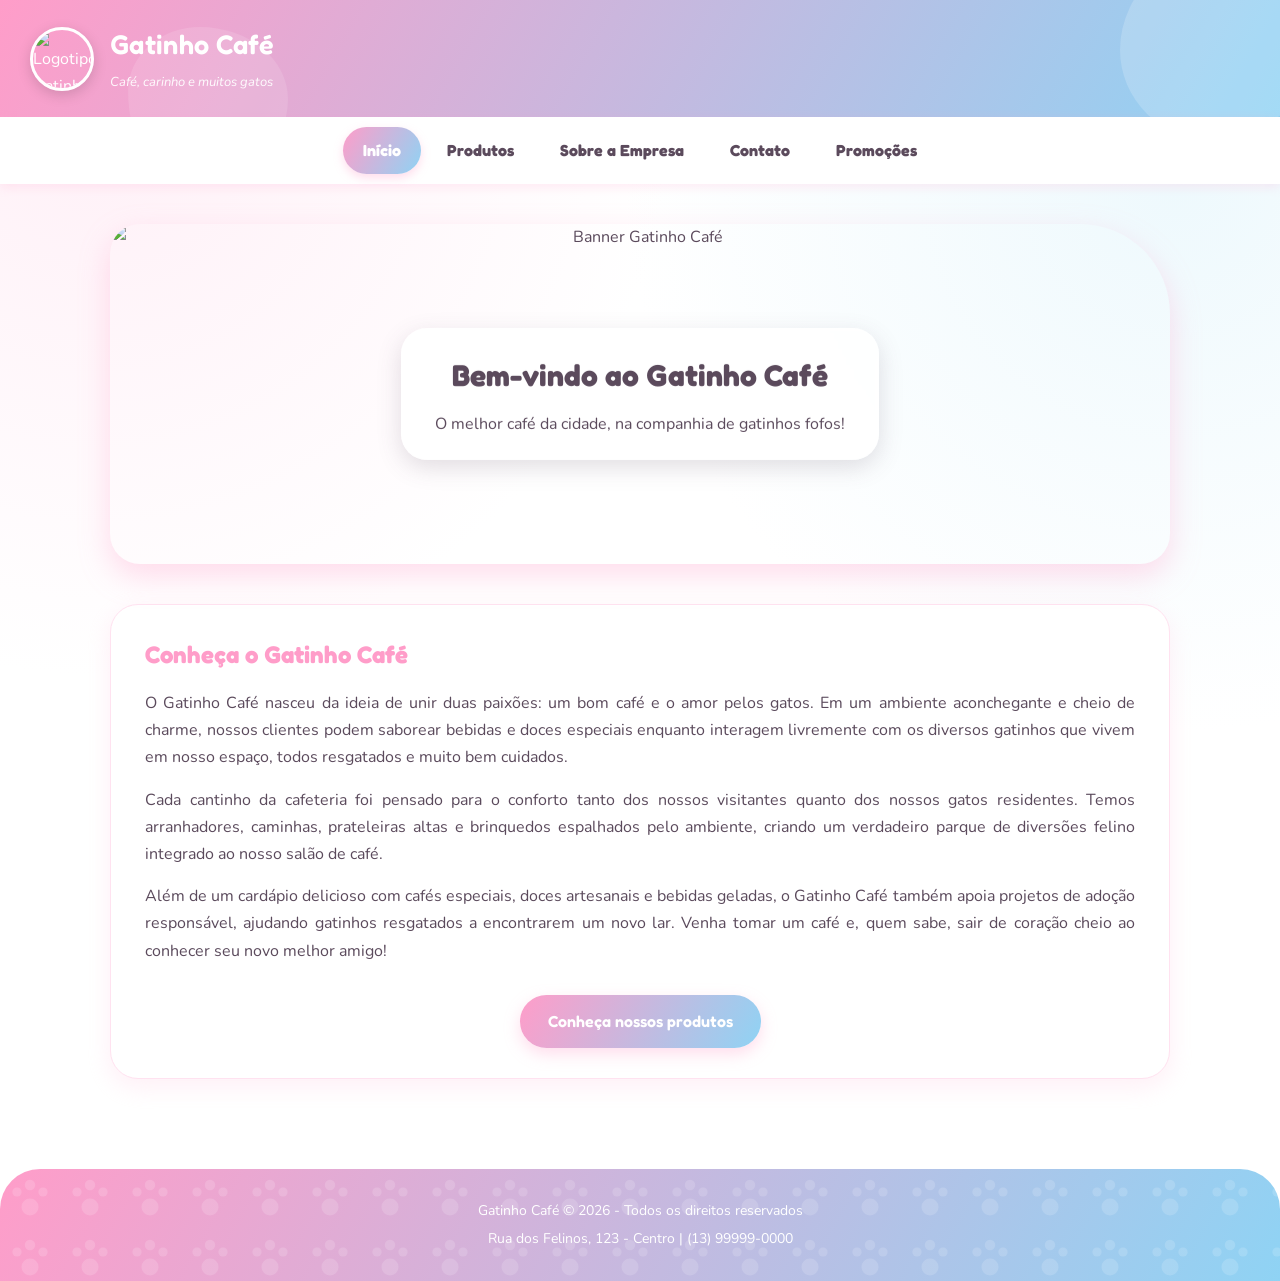
==== catteria/index.html @ 18acb214 "Add files via upload" ====
<!DOCTYPE html>
<html lang="pt-br">
<head>
    <meta charset="UTF-8">
    <title>Gatinho Café - Página Inicial</title>
    <link rel="preconnect" href="https://fonts.googleapis.com">
    <link rel="preconnect" href="https://fonts.gstatic.com" crossorigin>
    <link href="https://fonts.googleapis.com/css2?family=Fredoka:wght@500;600;700&family=Nunito:wght@400;600;700&display=swap" rel="stylesheet">
    <link rel="stylesheet" href="style.css">
</head>
<body>

    <header>
        <div class="logo-area">
            <img src="https://picsum.photos/seed/gatinhologo/120/120" alt="Logotipo Gatinho Café">
            <div>
                <h1>Gatinho Café</h1>
                <span>Café, carinho e muitos gatos</span>
            </div>
        </div>
    </header>

    <nav>
        <ul>
            <li><a href="index.html" class="nav-ativo">Início</a></li>
            <li><a href="produtos.html">Produtos</a></li>
            <li><a href="sobre.html">Sobre a Empresa</a></li>
            <li><a href="contato.html">Contato</a></li>
            <li><a href="promocoes.html">Promoções</a></li>
        </ul>
    </nav>

    <main>

        <section class="banner">
            <img src="https://picsum.photos/seed/gatinhobanner/1200/500" alt="Banner Gatinho Café">
            <div class="banner-texto">
                <h2>Bem-vindo ao Gatinho Café</h2>
                <p>O melhor café da cidade, na companhia de gatinhos fofos!</p>
            </div>
        </section>

        <section class="apresentacao">
            <h2>Conheça o Gatinho Café</h2>
            <p>
                O Gatinho Café nasceu da ideia de unir duas paixões: um bom café e o amor pelos gatos.
                Em um ambiente aconchegante e cheio de charme, nossos clientes podem saborear bebidas e
                doces especiais enquanto interagem livremente com os diversos gatinhos que vivem em nosso
                espaço, todos resgatados e muito bem cuidados.
            </p>
            <p>
                Cada cantinho da cafeteria foi pensado para o conforto tanto dos nossos visitantes quanto
                dos nossos gatos residentes. Temos arranhadores, caminhas, prateleiras altas e brinquedos
                espalhados pelo ambiente, criando um verdadeiro parque de diversões felino integrado ao
                nosso salão de café.
            </p>
            <p>
                Além de um cardápio delicioso com cafés especiais, doces artesanais e bebidas geladas, o
                Gatinho Café também apoia projetos de adoção responsável, ajudando gatinhos resgatados a
                encontrarem um novo lar. Venha tomar um café e, quem sabe, sair de coração cheio ao
                conhecer seu novo melhor amigo!
            </p>
            <div class="centralizar">
                <a href="produtos.html" class="btn">Conheça nossos produtos</a>
            </div>
        </section>

    </main>

    <footer>
        <p>Gatinho Café &copy; 2026 - Todos os direitos reservados</p>
        <p>Rua dos Felinos, 123 - Centro | (13) 99999-0000</p>
    </footer>

</body>
</html>
---- catteria/style.css ----
/* =========================================================
   Gatinho Café - style.css
   Paleta: rosa pastel + azul bebê + branco
   Estética: lúdica, orgânica, arredondada (inspirada em
   cat cafés — formas de "blob", patinhas e cantos únicos)
   ========================================================= */

:root {
    --rosa: #ffd8e9;
    --rosa-forte: #ff9dc9;
    --rosa-suave: #fff0f7;
    --azul: #cdeaf9;
    --azul-forte: #8fd3f4;
    --azul-suave: #eef9fd;
    --branco: #ffffff;
    --texto: #5b4a5c;
    --texto-suave: #8a7a92;
    --sombra-rosa: rgba(255, 157, 201, 0.35);
    --sombra-azul: rgba(143, 211, 244, 0.35);
    --borda: #ffe2f0;
    --raio-organico: 30px 90px 30px 30px;
}

* {
    margin: 0;
    padding: 0;
    box-sizing: border-box;
}

body {
    font-family: 'Nunito', Arial, Helvetica, sans-serif;
    background-color: var(--branco);
    background-image:
        radial-gradient(circle at 8% 12%, var(--rosa-suave) 0%, transparent 40%),
        radial-gradient(circle at 92% 20%, var(--azul-suave) 0%, transparent 40%);
    background-attachment: fixed;
    color: var(--texto);
    line-height: 1.7;
}

a {
    text-decoration: none;
    color: inherit;
}

img {
    max-width: 100%;
    display: block;
}

h1, h2, h3 {
    font-family: 'Fredoka', 'Nunito', Arial, sans-serif;
}

/* Textura sutil de patinhas, usada em fundos coloridos */
.padrao-patinhas {
    background-image: url("data:image/svg+xml,%3Csvg xmlns='http://www.w3.org/2000/svg' width='60' height='60' viewBox='0 0 60 60'%3E%3Cg fill='%23ffffff' fill-opacity='0.18'%3E%3Ccircle cx='30' cy='38' r='8.5'/%3E%3Ccircle cx='17' cy='23' r='4.6'/%3E%3Ccircle cx='30' cy='16' r='5.2'/%3E%3Ccircle cx='43' cy='23' r='4.6'/%3E%3C/g%3E%3C/svg%3E");
    background-repeat: repeat;
    background-size: 60px 60px;
}

/* ===== HEADER ===== */
header {
    position: relative;
    background: linear-gradient(120deg, var(--rosa-forte), var(--azul-forte));
    color: #ffffff;
    padding: 22px 30px;
    display: flex;
    align-items: center;
    justify-content: space-between;
    flex-wrap: wrap;
    overflow: hidden;
}

header::before {
    content: "";
    position: absolute;
    top: -60px;
    right: -40px;
    width: 200px;
    height: 200px;
    background: rgba(255, 255, 255, 0.18);
    border-radius: 63% 37% 54% 46% / 55% 45% 55% 45%;
}

header::after {
    content: "";
    position: absolute;
    bottom: -70px;
    left: 10%;
    width: 160px;
    height: 160px;
    background: rgba(255, 255, 255, 0.12);
    border-radius: 45% 55% 60% 40% / 40% 45% 55% 60%;
}

.logo-area {
    position: relative;
    z-index: 1;
    display: flex;
    align-items: center;
    gap: 16px;
}

.logo-area img {
    width: 64px;
    height: 64px;
    border-radius: 50%;
    border: 3px solid #fff;
    object-fit: cover;
    box-shadow: 0 4px 14px rgba(0, 0, 0, 0.15);
}

.logo-area h1 {
    font-size: 27px;
    font-weight: 600;
    letter-spacing: 0.3px;
}

.logo-area span {
    font-size: 13px;
    font-style: italic;
    opacity: 0.95;
}

/* ===== NAV ===== */
nav {
    background: var(--branco);
    box-shadow: 0 3px 10px rgba(255, 157, 201, 0.2);
    position: relative;
    z-index: 2;
}

nav ul {
    list-style: none;
    display: flex;
    flex-wrap: wrap;
    justify-content: center;
    gap: 6px;
    padding: 10px 12px;
}

nav ul li {
    margin: 0;
}

nav ul li a {
    display: block;
    color: var(--texto);
    padding: 10px 20px;
    font-weight: 700;
    font-family: 'Fredoka', 'Nunito', sans-serif;
    border-radius: 999px;
    transition: all 0.25s ease;
}

nav ul li a:hover {
    background: linear-gradient(120deg, var(--rosa), var(--azul));
    color: var(--texto);
    transform: translateY(-2px);
}

nav ul li a.nav-ativo {
    background: linear-gradient(120deg, var(--rosa-forte), var(--azul-forte));
    color: #fff;
    box-shadow: 0 4px 10px var(--sombra-rosa);
}

/* ===== MAIN ===== */
main {
    max-width: 1100px;
    margin: 0 auto;
    padding: 40px 20px;
}

/* ===== BANNER (index) ===== */
.banner {
    position: relative;
    text-align: center;
    margin-bottom: 40px;
}

.banner img {
    width: 100%;
    height: 340px;
    object-fit: cover;
    border-radius: var(--raio-organico);
    box-shadow: 0 12px 30px var(--sombra-rosa);
}

.banner-texto {
    position: absolute;
    top: 50%;
    left: 50%;
    transform: translate(-50%, -50%);
    background: rgba(255, 255, 255, 0.85);
    backdrop-filter: blur(2px);
    color: var(--texto);
    padding: 22px 34px;
    border-radius: 26px;
    box-shadow: 0 8px 24px rgba(91, 74, 92, 0.18);
}

.banner-texto h2 {
    font-size: 30px;
    margin-bottom: 10px;
    color: var(--texto);
}

/* ===== BOTÕES ===== */
.btn {
    display: inline-block;
    background: linear-gradient(120deg, var(--rosa-forte), var(--azul-forte));
    color: #fff;
    padding: 13px 28px;
    border: none;
    border-radius: 999px;
    font-family: 'Fredoka', 'Nunito', sans-serif;
    font-weight: 600;
    cursor: pointer;
    margin-top: 15px;
    box-shadow: 0 6px 16px var(--sombra-rosa);
    transition: transform 0.2s ease, box-shadow 0.2s ease;
}

.btn:hover {
    transform: translateY(-3px);
    box-shadow: 0 10px 22px var(--sombra-azul);
}

/* ===== TEXTO DE APRESENTAÇÃO ===== */
.apresentacao {
    background: var(--branco);
    border: 1px solid var(--borda);
    border-radius: 28px;
    padding: 30px 34px;
    box-shadow: 0 8px 24px rgba(255, 216, 233, 0.4);
}

.apresentacao h2 {
    color: var(--rosa-forte);
    margin-bottom: 14px;
}

.apresentacao p {
    margin-bottom: 15px;
    text-align: justify;
}

.centralizar {
    text-align: center;
}

/* ===== GRID DE PRODUTOS (FLEXBOX) ===== */
.produtos-grid {
    display: flex;
    flex-wrap: wrap;
    gap: 24px;
    justify-content: center;
    margin-top: 25px;
}

.produto-card {
    position: relative;
    background-color: var(--branco);
    border: 1px solid var(--borda);
    border-radius: var(--raio-organico);
    width: 230px;
    padding: 16px;
    text-align: center;
    box-shadow: 0 6px 18px rgba(143, 211, 244, 0.2);
    display: flex;
    flex-direction: column;
    justify-content: space-between;
    transition: transform 0.25s ease, box-shadow 0.25s ease, border-radius 0.25s ease;
}

.produto-card:hover {
    transform: translateY(-6px);
    box-shadow: 0 14px 26px var(--sombra-rosa);
    border-radius: 30px 30px 90px 30px;
}

.produto-card::before {
    content: "🐾";
    position: absolute;
    top: -10px;
    left: -10px;
    width: 34px;
    height: 34px;
    background: linear-gradient(120deg, var(--rosa), var(--azul));
    border-radius: 50%;
    display: flex;
    align-items: center;
    justify-content: center;
    font-size: 15px;
    box-shadow: 0 3px 8px rgba(0, 0, 0, 0.12);
    z-index: 1;
}

.produto-card img {
    width: 100%;
    height: 140px;
    object-fit: cover;
    border-radius: 18px 50px 18px 18px;
    margin-bottom: 12px;
}

.produto-card h3 {
    font-size: 18px;
    margin-bottom: 8px;
    color: var(--texto);
}

.produto-card p {
    font-size: 14px;
    margin-bottom: 10px;
    color: var(--texto-suave);
}

.produto-card .valor {
    font-size: 18px;
    font-weight: 700;
    color: var(--rosa-forte);
    margin-bottom: 10px;
    font-family: 'Fredoka', 'Nunito', sans-serif;
}

/* ===== PROMOÇÕES ===== */
.promo-card {
    background-color: var(--rosa-suave);
    border: 2px dashed var(--rosa-forte);
}

.valor-antigo {
    text-decoration: line-through;
    color: var(--texto-suave);
    font-size: 14px;
}

.valor-atual {
    color: #e0568f;
    font-size: 20px;
    font-weight: 700;
    font-family: 'Fredoka', 'Nunito', sans-serif;
}

.desconto {
    display: inline-block;
    background: linear-gradient(120deg, var(--rosa-forte), var(--azul-forte));
    color: #fff;
    padding: 4px 12px;
    border-radius: 999px;
    font-size: 13px;
    font-weight: 700;
    margin-top: 8px;
}

/* ===== TABELA SIMPLES ===== */
table {
    width: 100%;
    border-collapse: separate;
    border-spacing: 0;
    margin: 20px 0;
    background-color: var(--branco);
    border-radius: 18px;
    overflow: hidden;
    box-shadow: 0 6px 18px rgba(143, 211, 244, 0.2);
}

table caption {
    font-weight: 700;
    font-size: 18px;
    margin-bottom: 12px;
    color: var(--rosa-forte);
    font-family: 'Fredoka', 'Nunito', sans-serif;
    caption-side: top;
}

table th,
table td {
    border-bottom: 1px solid var(--borda);
    padding: 12px;
    text-align: center;
}

table th {
    background: linear-gradient(120deg, var(--rosa-forte), var(--azul-forte));
    color: #fff;
    font-family: 'Fredoka', 'Nunito', sans-serif;
}

table tr:nth-child(even) {
    background-color: var(--azul-suave);
}

table tr:last-child td {
    border-bottom: none;
}

/* ===== PÁGINA SOBRE ===== */
.sobre-imagem {
    margin-bottom: 24px;
    border-radius: var(--raio-organico);
    overflow: hidden;
    box-shadow: 0 12px 30px var(--sombra-azul);
}

.sobre-imagem img {
    width: 100%;
    height: 300px;
    object-fit: cover;
}

.sobre-texto {
    background: var(--branco);
    border: 1px solid var(--borda);
    border-radius: 28px;
    padding: 30px 34px;
    box-shadow: 0 8px 24px rgba(255, 216, 233, 0.35);
}

.sobre-texto h2 {
    color: var(--rosa-forte);
    margin-top: 20px;
    margin-bottom: 8px;
}

.sobre-texto h2:first-child {
    margin-top: 0;
}

.sobre-texto p {
    text-align: justify;
    margin-bottom: 12px;
}

/* ===== FORMULÁRIO DE CONTATO ===== */
.form-container {
    display: flex;
    justify-content: center;
}

form {
    position: relative;
    background-color: var(--branco);
    border: 1px solid var(--borda);
    border-radius: 30px;
    padding: 34px;
    width: 100%;
    max-width: 500px;
    display: flex;
    flex-direction: column;
    box-shadow: 0 10px 28px rgba(255, 216, 233, 0.45);
    overflow: hidden;
}

form::before {
    content: "";
    position: absolute;
    top: -50px;
    right: -50px;
    width: 130px;
    height: 130px;
    background: linear-gradient(120deg, var(--rosa), var(--azul));
    opacity: 0.5;
    border-radius: 63% 37% 54% 46% / 55% 45% 55% 45%;
    z-index: 0;
}

form > * {
    position: relative;
    z-index: 1;
}

form label {
    font-weight: 700;
    margin-top: 12px;
    margin-bottom: 5px;
    color: var(--texto);
}

form input,
form select,
form textarea {
    padding: 11px 14px;
    border: 1.5px solid var(--borda);
    border-radius: 14px;
    font-family: inherit;
    font-size: 14px;
    background-color: var(--rosa-suave);
    color: var(--texto);
    outline: none;
    transition: border-color 0.2s ease, box-shadow 0.2s ease;
}

form input:focus,
form select:focus,
form textarea:focus {
    border-color: var(--azul-forte);
    box-shadow: 0 0 0 3px var(--sombra-azul);
    background-color: var(--branco);
}

form textarea {
    resize: vertical;
    min-height: 100px;
}

form button {
    margin-top: 20px;
    align-self: center;
}

/* ===== FOOTER ===== */
footer {
    position: relative;
    background: linear-gradient(120deg, var(--rosa-forte), var(--azul-forte));
    color: #fff;
    text-align: center;
    padding: 26px 20px;
    margin-top: 50px;
    border-radius: 40px 40px 0 0;
    overflow: hidden;
}

footer::after {
    content: "";
    position: absolute;
    inset: 0;
    background-image: url("data:image/svg+xml,%3Csvg xmlns='http://www.w3.org/2000/svg' width='60' height='60' viewBox='0 0 60 60'%3E%3Cg fill='%23ffffff' fill-opacity='0.15'%3E%3Ccircle cx='30' cy='38' r='8.5'/%3E%3Ccircle cx='17' cy='23' r='4.6'/%3E%3Ccircle cx='30' cy='16' r='5.2'/%3E%3Ccircle cx='43' cy='23' r='4.6'/%3E%3C/g%3E%3C/svg%3E");
    background-repeat: repeat;
    background-size: 60px 60px;
    pointer-events: none;
}

footer p {
    position: relative;
    font-size: 14px;
    margin: 4px 0;
}

/* ===== RESPONSIVO ===== */
@media (max-width: 600px) {
    .banner img {
        height: 220px;
    }
    .banner-texto {
        padding: 16px 20px;
    }
    .banner-texto h2 {
        font-size: 22px;
    }
    .produto-card {
        width: 100%;
        max-width: 280px;
    }
}
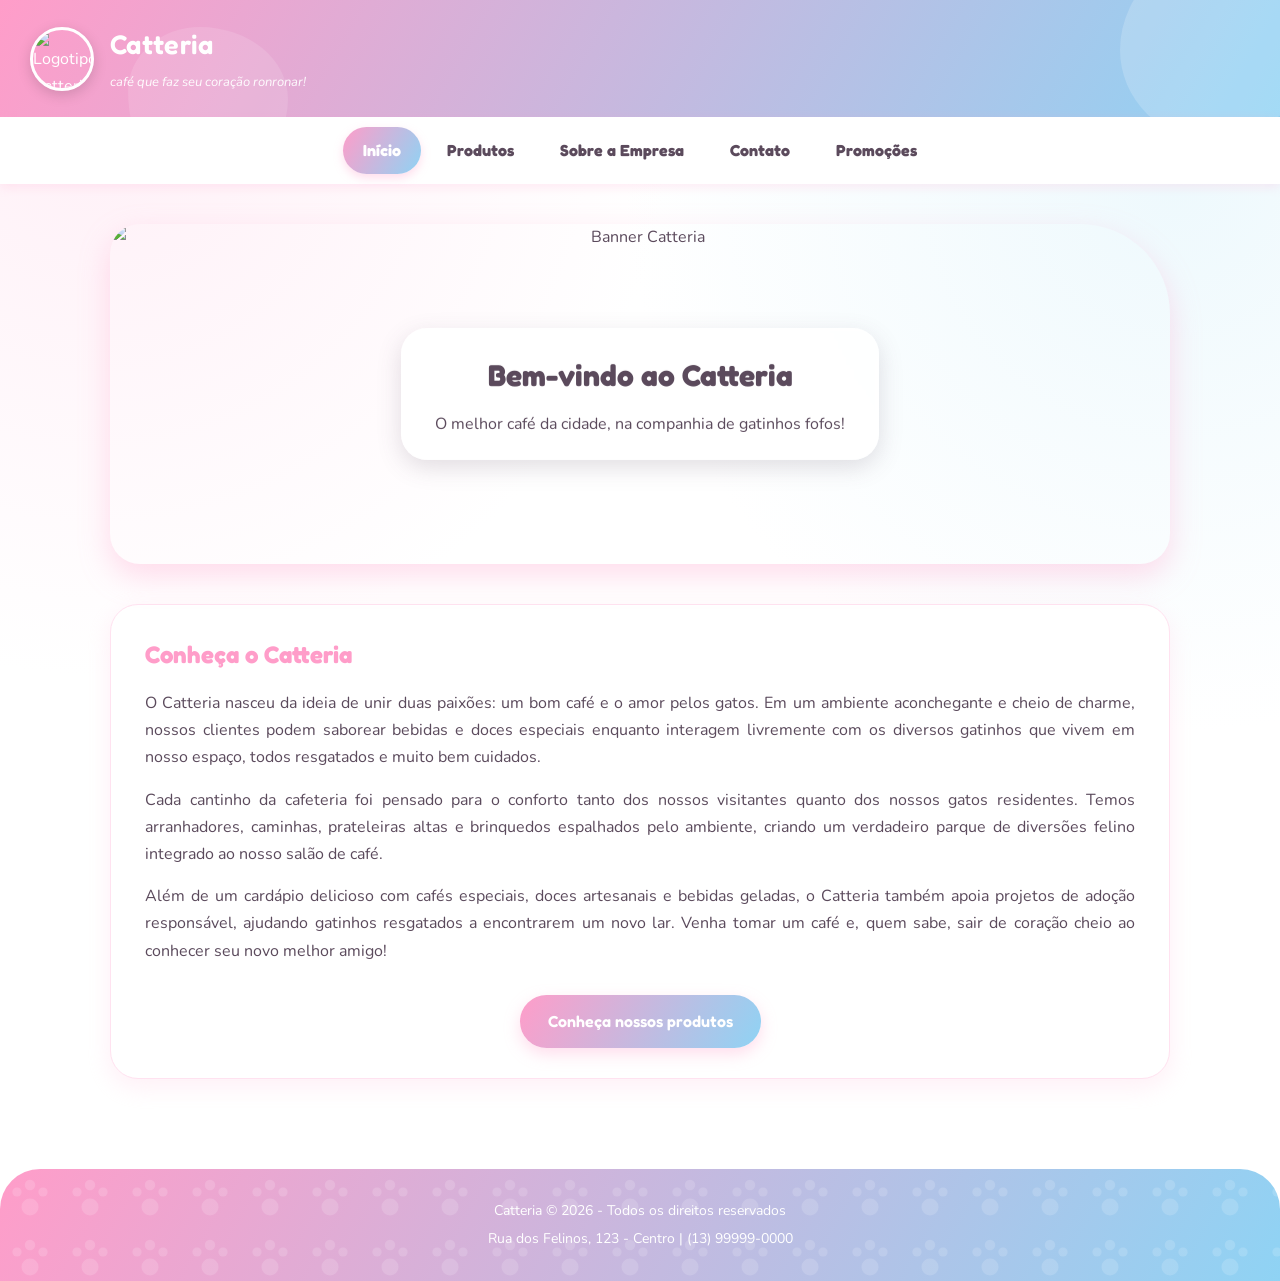
==== commit 4fd1c25c: "Add files via upload" ====
--- a/catteria/index.html
+++ b/catteria/index.html
@@ -2,7 +2,7 @@
 <html lang="pt-br">
 <head>
     <meta charset="UTF-8">
-    <title>Gatinho Café - Página Inicial</title>
+    <title>Catteria - Página Inicial</title>
     <link rel="preconnect" href="https://fonts.googleapis.com">
     <link rel="preconnect" href="https://fonts.gstatic.com" crossorigin>
     <link href="https://fonts.googleapis.com/css2?family=Fredoka:wght@500;600;700&family=Nunito:wght@400;600;700&display=swap" rel="stylesheet">
@@ -12,10 +12,10 @@
 
     <header>
         <div class="logo-area">
-            <img src="https://picsum.photos/seed/gatinhologo/120/120" alt="Logotipo Gatinho Café">
+            <img src="https://cdn.discordapp.com/attachments/1477316197681856635/1539611266069565490/50_Sem_Titulo_20260819092521.png?ex=6a86f23a&is=6a85a0ba&hm=f523848dbb3bbf61c8794a1e34be9a7789f0ee73f6aa51c28ca116f4035936f2" alt="Logotipo Catteria">
             <div>
-                <h1>Gatinho Café</h1>
-                <span>Café, carinho e muitos gatos</span>
+                <h1>Catteria</h1>
+                <span>café que faz seu coração ronronar!</span>
             </div>
         </div>
     </header>
@@ -33,17 +33,17 @@
     <main>
 
         <section class="banner">
-            <img src="https://picsum.photos/seed/gatinhobanner/1200/500" alt="Banner Gatinho Café">
+            <img src="https://i.pinimg.com/1200x/9d/2e/35/9d2e35f0a15b27195134925a808a6a64.jpg" alt="Banner Catteria">
             <div class="banner-texto">
-                <h2>Bem-vindo ao Gatinho Café</h2>
+                <h2>Bem-vindo ao Catteria</h2>
                 <p>O melhor café da cidade, na companhia de gatinhos fofos!</p>
             </div>
         </section>
 
         <section class="apresentacao">
-            <h2>Conheça o Gatinho Café</h2>
+            <h2>Conheça o Catteria</h2>
             <p>
-                O Gatinho Café nasceu da ideia de unir duas paixões: um bom café e o amor pelos gatos.
+                O Catteria nasceu da ideia de unir duas paixões: um bom café e o amor pelos gatos.
                 Em um ambiente aconchegante e cheio de charme, nossos clientes podem saborear bebidas e
                 doces especiais enquanto interagem livremente com os diversos gatinhos que vivem em nosso
                 espaço, todos resgatados e muito bem cuidados.
@@ -56,7 +56,7 @@
             </p>
             <p>
                 Além de um cardápio delicioso com cafés especiais, doces artesanais e bebidas geladas, o
-                Gatinho Café também apoia projetos de adoção responsável, ajudando gatinhos resgatados a
+                Catteria também apoia projetos de adoção responsável, ajudando gatinhos resgatados a
                 encontrarem um novo lar. Venha tomar um café e, quem sabe, sair de coração cheio ao
                 conhecer seu novo melhor amigo!
             </p>
@@ -68,7 +68,7 @@
     </main>
 
     <footer>
-        <p>Gatinho Café &copy; 2026 - Todos os direitos reservados</p>
+        <p>Catteria &copy; 2026 - Todos os direitos reservados</p>
         <p>Rua dos Felinos, 123 - Centro | (13) 99999-0000</p>
     </footer>
 
--- a/catteria/style.css
+++ b/catteria/style.css
@@ -1,5 +1,5 @@
 /* =========================================================
-   Gatinho Café - style.css
+   Catteria - style.css
    Paleta: rosa pastel + azul bebê + branco
    Estética: lúdica, orgânica, arredondada (inspirada em
    cat cafés — formas de "blob", patinhas e cantos únicos)
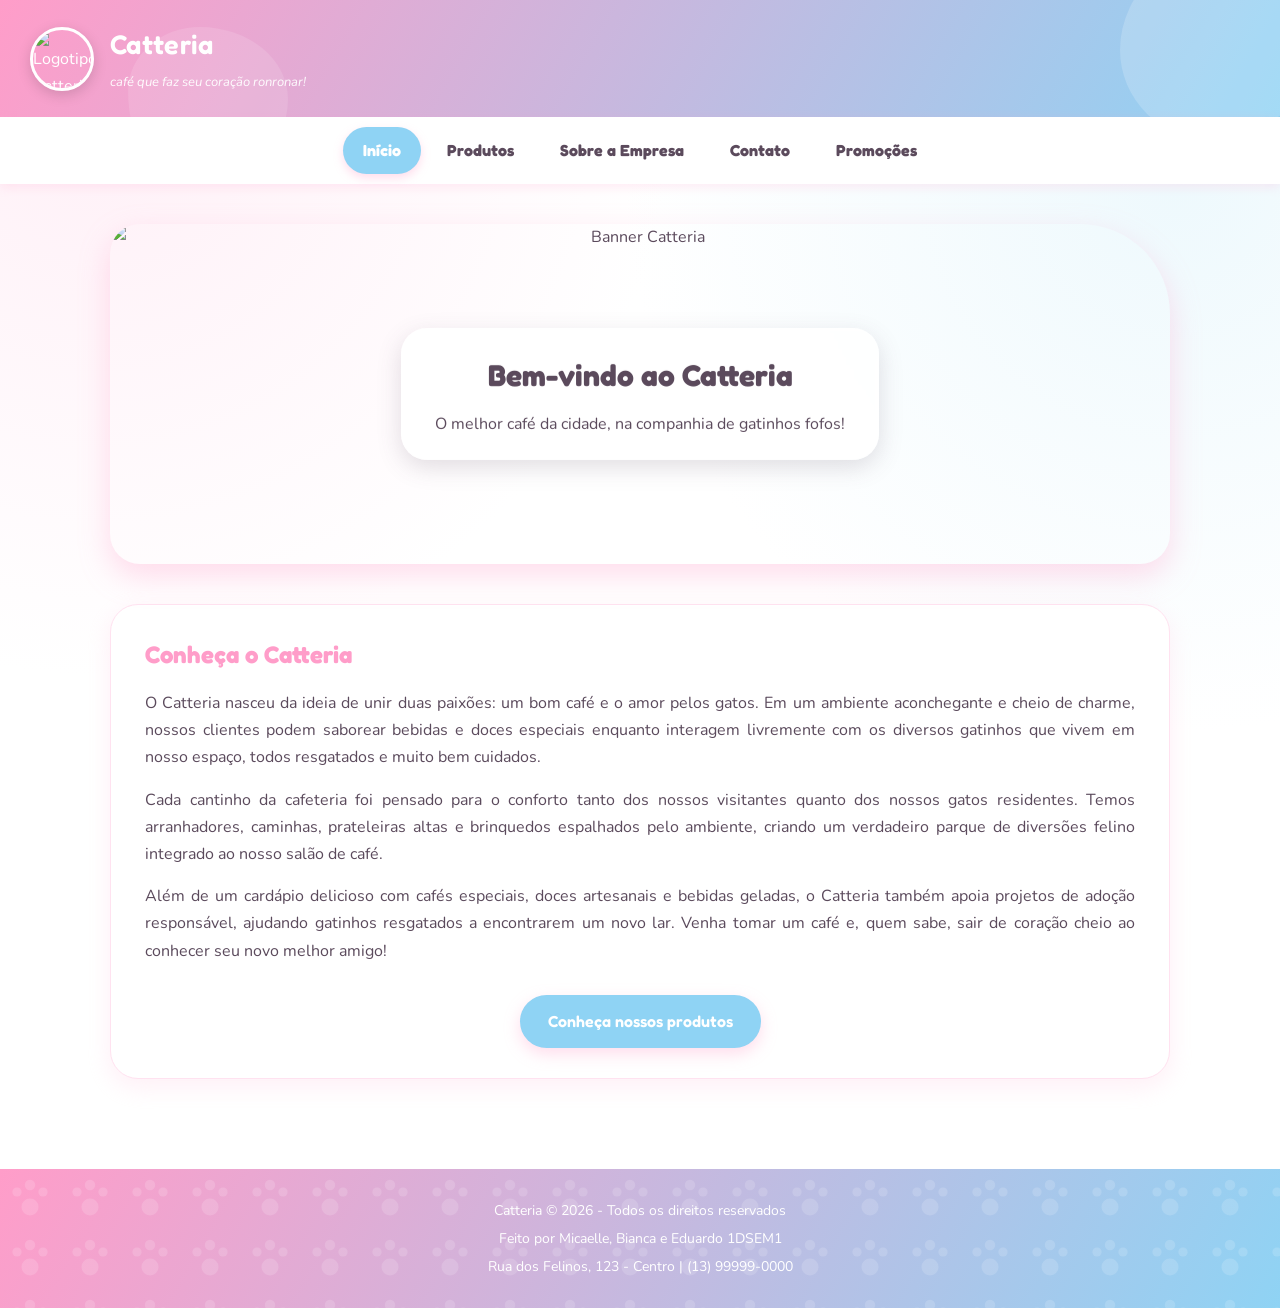
==== commit 112faeed: "Add files via upload" ====
--- a/catteria/index.html
+++ b/catteria/index.html
@@ -69,6 +69,7 @@
 
     <footer>
         <p>Catteria &copy; 2026 - Todos os direitos reservados</p>
+        <p>Feito por Micaelle, Bianca e Eduardo 1DSEM1</p>
         <p>Rua dos Felinos, 123 - Centro | (13) 99999-0000</p>
     </footer>
 
--- a/catteria/style.css
+++ b/catteria/style.css
@@ -1,10 +1,5 @@
-/* =========================================================
-   Catteria - style.css
-   Paleta: rosa pastel + azul bebê + branco
-   Estética: lúdica, orgânica, arredondada (inspirada em
-   cat cafés — formas de "blob", patinhas e cantos únicos)
-   ========================================================= */
-
+/* gente poem rosa pastel e azul bebe sonhei com isso essa semana -eduardo*/
+/*ta pode se*/
 :root {
     --rosa: #ffd8e9;
     --rosa-forte: #ff9dc9;
@@ -18,7 +13,7 @@
     --sombra-rosa: rgba(255, 157, 201, 0.35);
     --sombra-azul: rgba(143, 211, 244, 0.35);
     --borda: #ffe2f0;
-    --raio-organico: 30px 90px 30px 30px;
+    --radius: 30px 90px 30px 30px;
 }
 
 * {
@@ -52,14 +47,12 @@
     font-family: 'Fredoka', 'Nunito', Arial, sans-serif;
 }
 
-/* Textura sutil de patinhas, usada em fundos coloridos */
 .padrao-patinhas {
     background-image: url("data:image/svg+xml,%3Csvg xmlns='http://www.w3.org/2000/svg' width='60' height='60' viewBox='0 0 60 60'%3E%3Cg fill='%23ffffff' fill-opacity='0.18'%3E%3Ccircle cx='30' cy='38' r='8.5'/%3E%3Ccircle cx='17' cy='23' r='4.6'/%3E%3Ccircle cx='30' cy='16' r='5.2'/%3E%3Ccircle cx='43' cy='23' r='4.6'/%3E%3C/g%3E%3C/svg%3E");
     background-repeat: repeat;
     background-size: 60px 60px;
 }
 
-/* ===== HEADER ===== */
 header {
     position: relative;
     background: linear-gradient(120deg, var(--rosa-forte), var(--azul-forte));
@@ -123,7 +116,6 @@
     opacity: 0.95;
 }
 
-/* ===== NAV ===== */
 nav {
     background: var(--branco);
     box-shadow: 0 3px 10px rgba(255, 157, 201, 0.2);
@@ -155,25 +147,23 @@
 }
 
 nav ul li a:hover {
-    background: linear-gradient(120deg, var(--rosa), var(--azul));
+    background: var(--azul);
     color: var(--texto);
     transform: translateY(-2px);
 }
 
 nav ul li a.nav-ativo {
-    background: linear-gradient(120deg, var(--rosa-forte), var(--azul-forte));
+    background: var(--azul-forte);
     color: #fff;
     box-shadow: 0 4px 10px var(--sombra-rosa);
 }
 
-/* ===== MAIN ===== */
 main {
     max-width: 1100px;
     margin: 0 auto;
     padding: 40px 20px;
 }
 
-/* ===== BANNER (index) ===== */
 .banner {
     position: relative;
     text-align: center;
@@ -184,7 +174,7 @@
     width: 100%;
     height: 340px;
     object-fit: cover;
-    border-radius: var(--raio-organico);
+    border-radius: var(--radius);
     box-shadow: 0 12px 30px var(--sombra-rosa);
 }
 
@@ -207,10 +197,9 @@
     color: var(--texto);
 }
 
-/* ===== BOTÕES ===== */
 .btn {
     display: inline-block;
-    background: linear-gradient(120deg, var(--rosa-forte), var(--azul-forte));
+    background: var(--azul-forte);
     color: #fff;
     padding: 13px 28px;
     border: none;
@@ -228,7 +217,6 @@
     box-shadow: 0 10px 22px var(--sombra-azul);
 }
 
-/* ===== TEXTO DE APRESENTAÇÃO ===== */
 .apresentacao {
     background: var(--branco);
     border: 1px solid var(--borda);
@@ -251,7 +239,6 @@
     text-align: center;
 }
 
-/* ===== GRID DE PRODUTOS (FLEXBOX) ===== */
 .produtos-grid {
     display: flex;
     flex-wrap: wrap;
@@ -264,7 +251,7 @@
     position: relative;
     background-color: var(--branco);
     border: 1px solid var(--borda);
-    border-radius: var(--raio-organico);
+    border-radius: var(--radius);
     width: 230px;
     padding: 16px;
     text-align: center;
@@ -278,16 +265,10 @@
 .produto-card:hover {
     transform: translateY(-6px);
     box-shadow: 0 14px 26px var(--sombra-rosa);
-    border-radius: 30px 30px 90px 30px;
+    border-radius: var(--radius);
 }
 
 .produto-card::before {
-    content: "🐾";
-    position: absolute;
-    top: -10px;
-    left: -10px;
-    width: 34px;
-    height: 34px;
     background: linear-gradient(120deg, var(--rosa), var(--azul));
     border-radius: 50%;
     display: flex;
@@ -326,7 +307,7 @@
     font-family: 'Fredoka', 'Nunito', sans-serif;
 }
 
-/* ===== PROMOÇÕES ===== */
+
 .promo-card {
     background-color: var(--rosa-suave);
     border: 2px dashed var(--rosa-forte);
@@ -345,18 +326,17 @@
     font-family: 'Fredoka', 'Nunito', sans-serif;
 }
 
+/*rosa fica estranho coloquei vermelho tar*/
+/*OKEI*/
 .desconto {
     display: inline-block;
-    background: linear-gradient(120deg, var(--rosa-forte), var(--azul-forte));
-    color: #fff;
-    padding: 4px 12px;
-    border-radius: 999px;
-    font-size: 13px;
+    color: #ff0000;
+    padding: 1px 12px;
+    font-size: 17px;
     font-weight: 700;
     margin-top: 8px;
 }
 
-/* ===== TABELA SIMPLES ===== */
 table {
     width: 100%;
     border-collapse: separate;
@@ -385,7 +365,7 @@
 }
 
 table th {
-    background: linear-gradient(120deg, var(--rosa-forte), var(--azul-forte));
+    background: var(--azul-forte);
     color: #fff;
     font-family: 'Fredoka', 'Nunito', sans-serif;
 }
@@ -398,10 +378,9 @@
     border-bottom: none;
 }
 
-/* ===== PÁGINA SOBRE ===== */
 .sobre-imagem {
     margin-bottom: 24px;
-    border-radius: var(--raio-organico);
+    border-radius: var(--radius);
     overflow: hidden;
     box-shadow: 0 12px 30px var(--sombra-azul);
 }
@@ -435,7 +414,6 @@
     margin-bottom: 12px;
 }
 
-/* ===== FORMULÁRIO DE CONTATO ===== */
 .form-container {
     display: flex;
     justify-content: center;
@@ -512,7 +490,6 @@
     align-self: center;
 }
 
-/* ===== FOOTER ===== */
 footer {
     position: relative;
     background: linear-gradient(120deg, var(--rosa-forte), var(--azul-forte));
@@ -520,7 +497,6 @@
     text-align: center;
     padding: 26px 20px;
     margin-top: 50px;
-    border-radius: 40px 40px 0 0;
     overflow: hidden;
 }
 
@@ -539,20 +515,3 @@
     font-size: 14px;
     margin: 4px 0;
 }
-
-/* ===== RESPONSIVO ===== */
-@media (max-width: 600px) {
-    .banner img {
-        height: 220px;
-    }
-    .banner-texto {
-        padding: 16px 20px;
-    }
-    .banner-texto h2 {
-        font-size: 22px;
-    }
-    .produto-card {
-        width: 100%;
-        max-width: 280px;
-    }
-}
